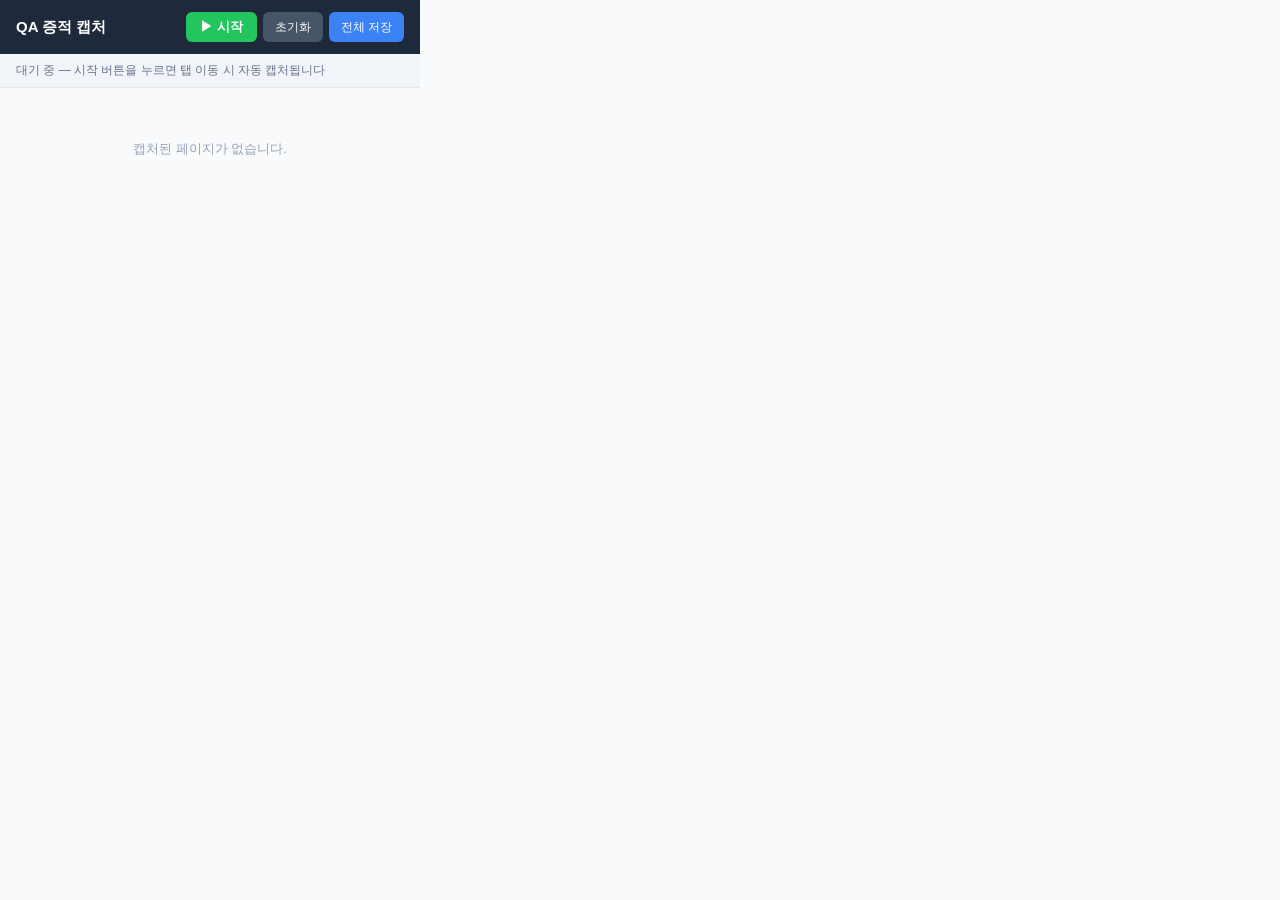
==== extension/popup.html @ ac43f9f0 "크롬 확장 프로그램 추가 — 모든 탭 풀페이지 QA 캡처 - 탭 전환 시 자동 캡처 (네이버, 유튜브, 구글 등 모든 사이트) - 스크롤 시 새 영역 자동 추가 캡처 - 캡처 조각" ====
<!DOCTYPE html>
<html lang="ko">
<head>
  <meta charset="UTF-8" />
  <title>QA 증적 캡처</title>
  <link rel="stylesheet" href="popup.css" />
</head>
<body>
  <div class="header">
    <div class="header-title">QA 증적 캡처</div>
    <div class="header-controls">
      <button id="btn-toggle" class="btn-start" onclick="toggleCapture()">▶ 시작</button>
      <button id="btn-clear" class="btn-clear" onclick="clearAll()">초기화</button>
      <button id="btn-dl-all" class="btn-dlall" onclick="downloadAll()">전체 저장</button>
    </div>
  </div>

  <div id="status-bar" class="status-bar stopped">
    <span id="status-text">대기 중 — 시작 버튼을 누르면 탭 이동 시 자동 캡처됩니다</span>
  </div>

  <div id="list" class="list">
    <div class="empty-msg">캡처된 페이지가 없습니다.</div>
  </div>

  <script src="popup.js"></script>
</body>
</html>
---- extension/popup.css ----
* { margin: 0; padding: 0; box-sizing: border-box; }

body {
  font-family: 'Segoe UI', sans-serif;
  width: 420px;
  min-height: 200px;
  background: #f8fafc;
  color: #1e293b;
}

/* HEADER */
.header {
  display: flex;
  align-items: center;
  justify-content: space-between;
  background: #1e293b;
  padding: 12px 16px;
}

.header-title {
  color: #fff;
  font-size: 15px;
  font-weight: 700;
}

.header-controls {
  display: flex;
  gap: 6px;
}

.btn-start {
  background: #22c55e;
  color: #fff;
  border: none;
  padding: 6px 14px;
  border-radius: 6px;
  cursor: pointer;
  font-size: 13px;
  font-weight: 600;
}

.btn-start:hover { background: #16a34a; }

.btn-stop {
  background: #ef4444;
  color: #fff;
  border: none;
  padding: 6px 14px;
  border-radius: 6px;
  cursor: pointer;
  font-size: 13px;
  font-weight: 600;
}

.btn-stop:hover { background: #dc2626; }

.btn-clear {
  background: #475569;
  color: #fff;
  border: none;
  padding: 6px 12px;
  border-radius: 6px;
  cursor: pointer;
  font-size: 12px;
}

.btn-clear:hover { background: #334155; }

.btn-dlall {
  background: #3b82f6;
  color: #fff;
  border: none;
  padding: 6px 12px;
  border-radius: 6px;
  cursor: pointer;
  font-size: 12px;
}

.btn-dlall:hover { background: #2563eb; }

/* STATUS BAR */
.status-bar {
  padding: 8px 16px;
  font-size: 12px;
  border-bottom: 1px solid #e2e8f0;
}

.status-bar.running {
  background: #dcfce7;
  color: #15803d;
}

.status-bar.stopped {
  background: #f1f5f9;
  color: #64748b;
}

/* LIST */
.list {
  max-height: 520px;
  overflow-y: auto;
  padding: 12px;
  display: flex;
  flex-direction: column;
  gap: 12px;
}

.empty-msg {
  text-align: center;
  padding: 40px 0;
  color: #94a3b8;
  font-size: 13px;
}

/* CAPTURE ITEM */
.capture-item {
  background: #fff;
  border: 1px solid #e2e8f0;
  border-radius: 10px;
  overflow: hidden;
}

.item-header {
  display: flex;
  justify-content: space-between;
  align-items: flex-start;
  padding: 10px 12px;
  background: #f8fafc;
  border-bottom: 1px solid #e2e8f0;
  gap: 8px;
}

.item-meta {
  flex: 1;
  min-width: 0;
}

.item-title {
  font-size: 13px;
  font-weight: 600;
  color: #1e293b;
  white-space: nowrap;
  overflow: hidden;
  text-overflow: ellipsis;
}

.item-url {
  font-size: 11px;
  color: #64748b;
  white-space: nowrap;
  overflow: hidden;
  text-overflow: ellipsis;
  margin-top: 2px;
}

.item-info {
  font-size: 11px;
  color: #94a3b8;
  margin-top: 3px;
}

.item-actions {
  display: flex;
  gap: 5px;
  flex-shrink: 0;
}

.item-actions button {
  background: #3b82f6;
  color: #fff;
  border: none;
  padding: 4px 10px;
  border-radius: 5px;
  font-size: 11px;
  cursor: pointer;
  white-space: nowrap;
}

.item-actions button:hover { background: #2563eb; }
.item-actions button:first-child { background: #64748b; }
.item-actions button:first-child:hover { background: #475569; }

.item-thumb {
  width: 100%;
  display: block;
  cursor: pointer;
  max-height: 180px;
  object-fit: cover;
  object-position: top;
}

.item-thumb:hover { opacity: 0.9; }
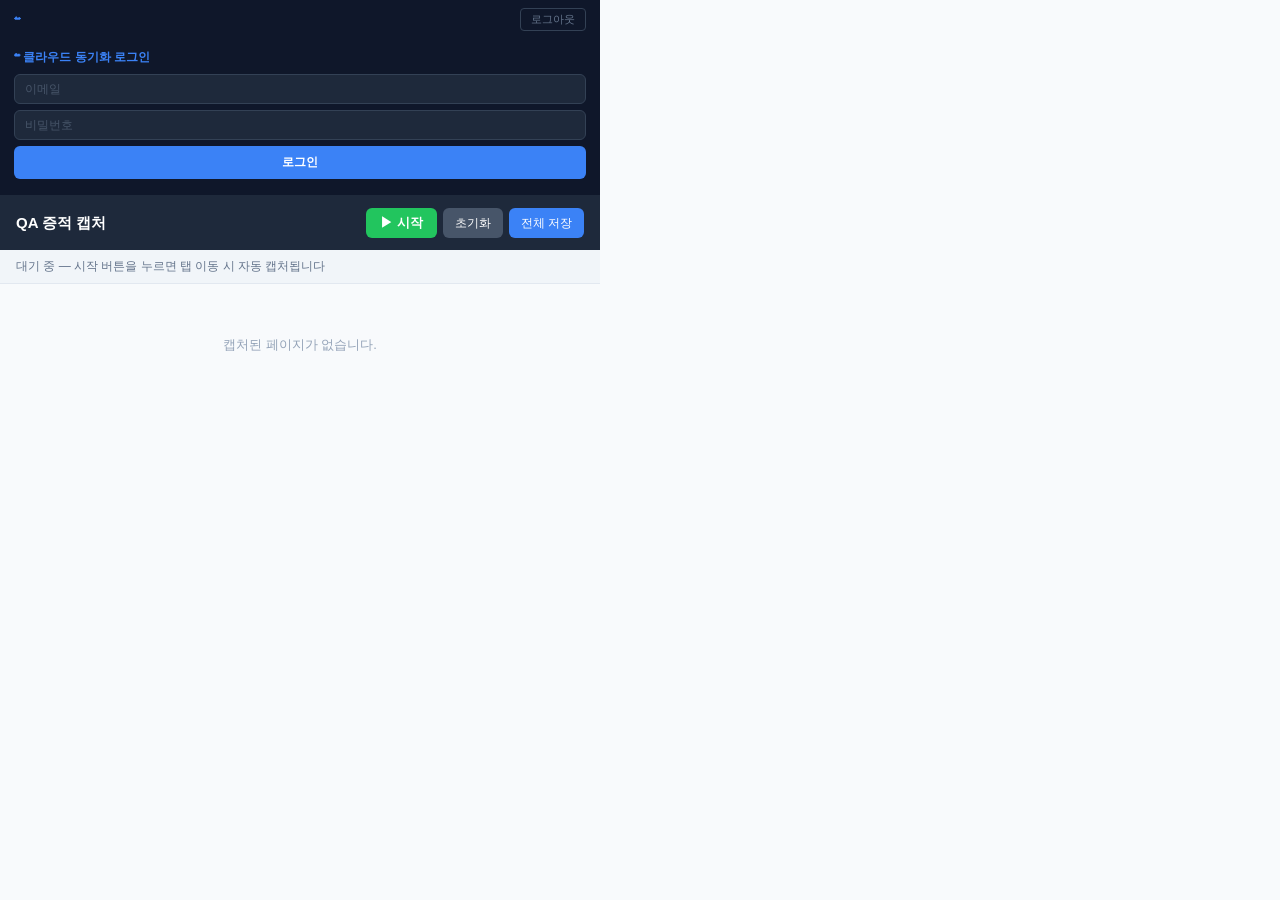
==== commit d6231c2f: "v3.0 — QASS 클라우드 플랫폼 - 웹사이트를 QA 증적 관리 대시보드로 전면 개편 (로그인/팀 공유) - Supabase 인증 + 스토리지 + 실시간 구독 연동 - 확장 프" ====
--- a/extension/popup.html
+++ b/extension/popup.html
@@ -6,12 +6,31 @@
   <link rel="stylesheet" href="popup.css" />
 </head>
 <body>
+
+  <!-- 클라우드 동기화 섹션 -->
+  <div id="cloud-section" class="cloud-section">
+    <!-- 로그인 상태 -->
+    <div id="cloud-logged-in" class="cloud-logged-in hidden">
+      <span class="cloud-icon">☁</span>
+      <span id="cloud-user-label" class="cloud-user-label"></span>
+      <button id="btn-ext-logout" class="btn-ext-logout">로그아웃</button>
+    </div>
+    <!-- 로그인 폼 -->
+    <div id="cloud-login-form" class="cloud-login-form">
+      <div class="cloud-login-title">☁ 클라우드 동기화 로그인</div>
+      <input type="email" id="ext-email" placeholder="이메일" autocomplete="email" />
+      <input type="password" id="ext-password" placeholder="비밀번호" autocomplete="current-password" />
+      <button id="btn-ext-login" class="btn-ext-login">로그인</button>
+      <p id="ext-auth-error" class="ext-auth-error hidden"></p>
+    </div>
+  </div>
+
   <div class="header">
     <div class="header-title">QA 증적 캡처</div>
     <div class="header-controls">
-      <button id="btn-toggle" class="btn-start" onclick="toggleCapture()">▶ 시작</button>
-      <button id="btn-clear" class="btn-clear" onclick="clearAll()">초기화</button>
-      <button id="btn-dl-all" class="btn-dlall" onclick="downloadAll()">전체 저장</button>
+      <button id="btn-toggle" class="btn-start">▶ 시작</button>
+      <button id="btn-clear" class="btn-clear">초기화</button>
+      <button id="btn-dl-all" class="btn-dlall">전체 저장</button>
     </div>
   </div>
 
--- a/extension/popup.css
+++ b/extension/popup.css
@@ -2,13 +2,97 @@
 
 body {
   font-family: 'Segoe UI', sans-serif;
-  width: 420px;
+  width: 600px;
   min-height: 200px;
   background: #f8fafc;
   color: #1e293b;
 }
 
-/* HEADER */
+/* ── CLOUD SECTION ────────────────────────────────────────────────────────── */
+.cloud-section {
+  background: #0f172a;
+  border-bottom: 1px solid #1e293b;
+}
+
+.cloud-logged-in {
+  display: flex;
+  align-items: center;
+  gap: 8px;
+  padding: 8px 14px;
+}
+
+.cloud-icon { font-size: 14px; color: #3b82f6; }
+
+.cloud-user-label {
+  flex: 1;
+  font-size: 12px;
+  color: #94a3b8;
+  overflow: hidden;
+  text-overflow: ellipsis;
+  white-space: nowrap;
+}
+
+.btn-ext-logout {
+  font-size: 11px;
+  padding: 3px 10px;
+  background: transparent;
+  border: 1px solid #334155;
+  border-radius: 4px;
+  color: #64748b;
+  cursor: pointer;
+  flex-shrink: 0;
+}
+
+.btn-ext-logout:hover { background: #1e293b; color: #94a3b8; }
+
+.cloud-login-form {
+  padding: 10px 14px;
+  display: flex;
+  flex-direction: column;
+  gap: 6px;
+}
+
+.cloud-login-title {
+  font-size: 12px;
+  color: #3b82f6;
+  font-weight: 600;
+  margin-bottom: 2px;
+}
+
+.cloud-login-form input {
+  padding: 7px 10px;
+  border: 1px solid #334155;
+  border-radius: 6px;
+  background: #1e293b;
+  color: #f1f5f9;
+  font-size: 12px;
+  outline: none;
+}
+
+.cloud-login-form input::placeholder { color: #475569; }
+.cloud-login-form input:focus { border-color: #3b82f6; }
+
+.btn-ext-login {
+  padding: 8px;
+  background: #3b82f6;
+  color: #fff;
+  border: none;
+  border-radius: 6px;
+  font-size: 12px;
+  font-weight: 600;
+  cursor: pointer;
+}
+
+.btn-ext-login:hover { background: #2563eb; }
+.btn-ext-login:disabled { opacity: .6; cursor: not-allowed; }
+
+.ext-auth-error {
+  font-size: 11px;
+  color: #f87171;
+  text-align: center;
+}
+
+/* ── HEADER ───────────────────────────────────────────────────────────────── */
 .header {
   display: flex;
   align-items: center;
@@ -78,7 +162,7 @@
 
 .btn-dlall:hover { background: #2563eb; }
 
-/* STATUS BAR */
+/* ── STATUS BAR ───────────────────────────────────────────────────────────── */
 .status-bar {
   padding: 8px 16px;
   font-size: 12px;
@@ -95,14 +179,14 @@
   color: #64748b;
 }
 
-/* LIST */
+/* ── LIST ─────────────────────────────────────────────────────────────────── */
 .list {
-  max-height: 520px;
+  max-height: 700px;
   overflow-y: auto;
   padding: 12px;
   display: flex;
   flex-direction: column;
-  gap: 12px;
+  gap: 16px;
 }
 
 .empty-msg {
@@ -112,7 +196,7 @@
   font-size: 13px;
 }
 
-/* CAPTURE ITEM */
+/* ── CAPTURE ITEM ─────────────────────────────────────────────────────────── */
 .capture-item {
   background: #fff;
   border: 1px solid #e2e8f0;
@@ -157,6 +241,31 @@
   font-size: 11px;
   color: #94a3b8;
   margin-top: 3px;
+  display: flex;
+  align-items: center;
+  gap: 6px;
+}
+
+.cloud-badge {
+  font-size: 10px;
+  padding: 1px 6px;
+  border-radius: 999px;
+  font-weight: 500;
+}
+
+.cloud-badge.uploaded {
+  background: #dcfce7;
+  color: #15803d;
+}
+
+.cloud-badge.uploading {
+  background: #fef9c3;
+  color: #854d0e;
+}
+
+.cloud-badge.failed {
+  background: #fee2e2;
+  color: #b91c1c;
 }
 
 .item-actions {
@@ -184,9 +293,7 @@
   width: 100%;
   display: block;
   cursor: pointer;
-  max-height: 180px;
-  object-fit: cover;
-  object-position: top;
-}
-
-.item-thumb:hover { opacity: 0.9; }
+  height: auto;
+}
+
+.item-thumb:hover { opacity: 0.85; }
